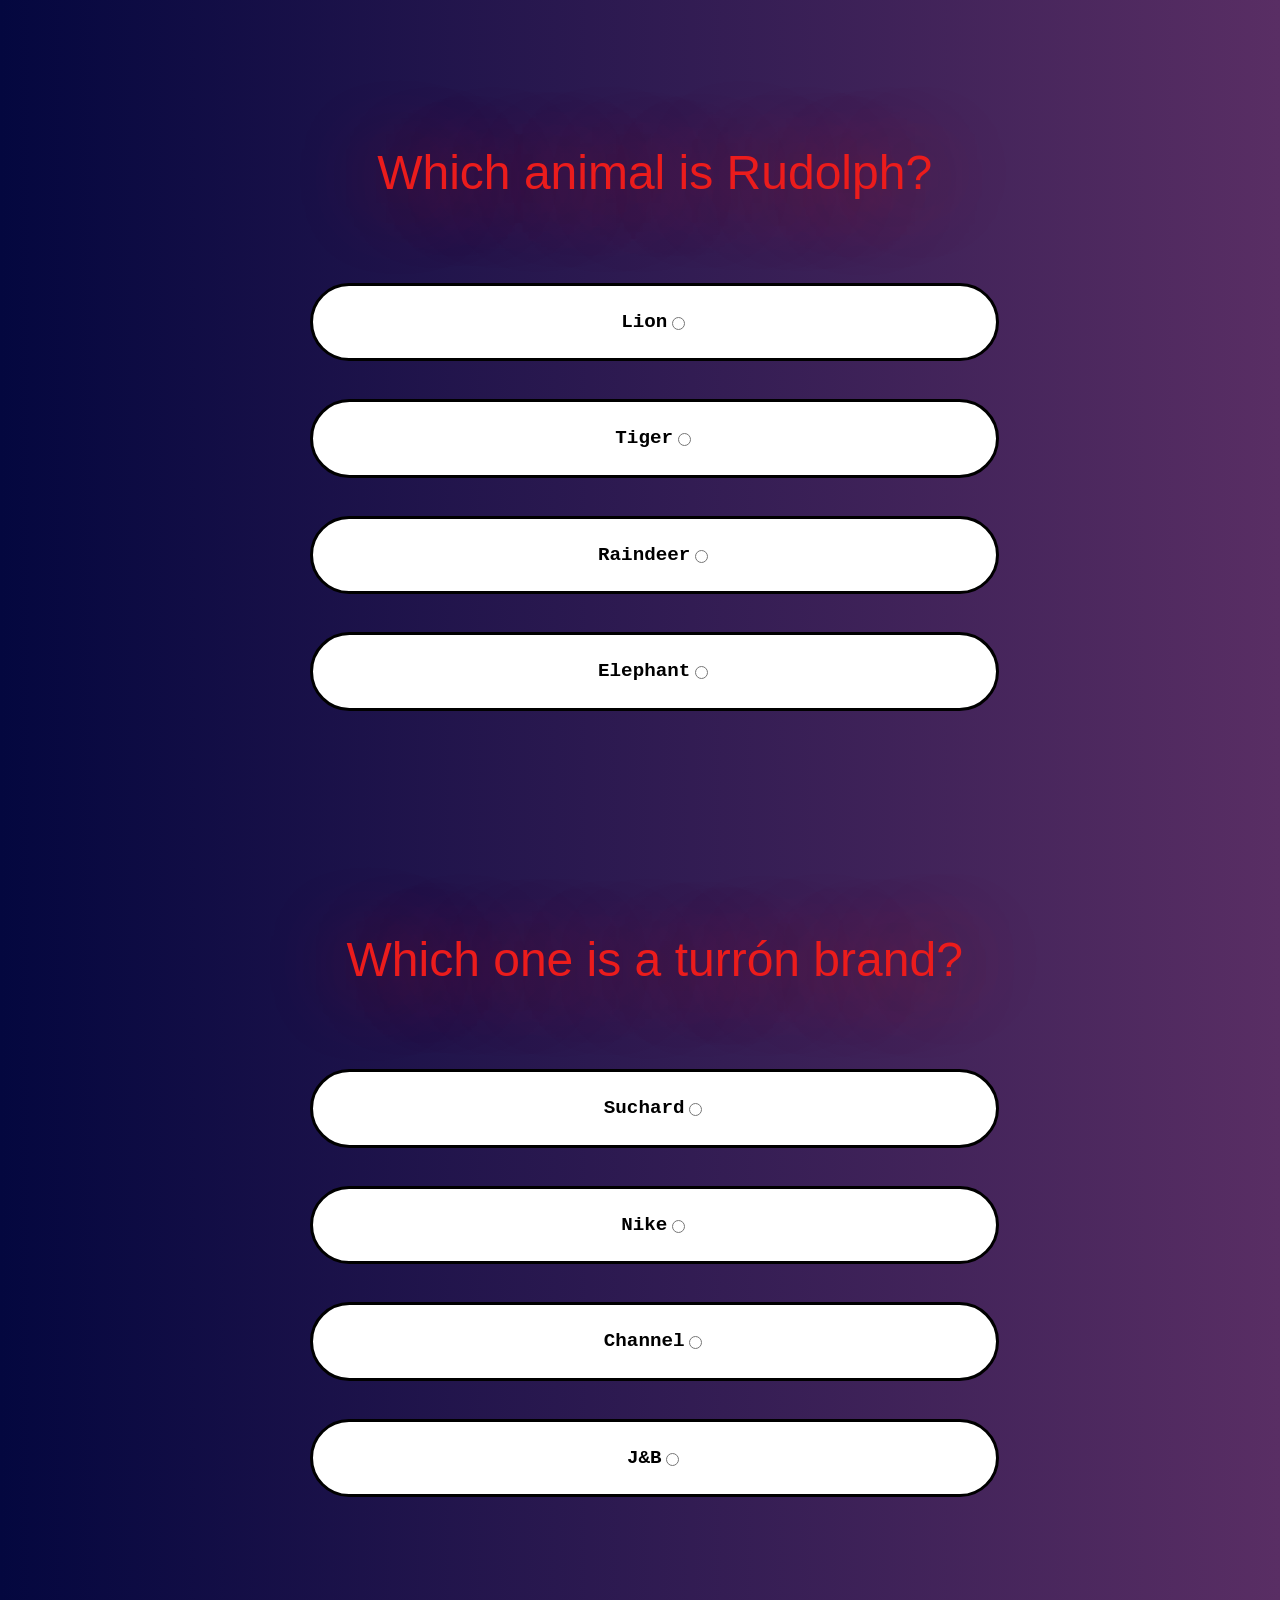
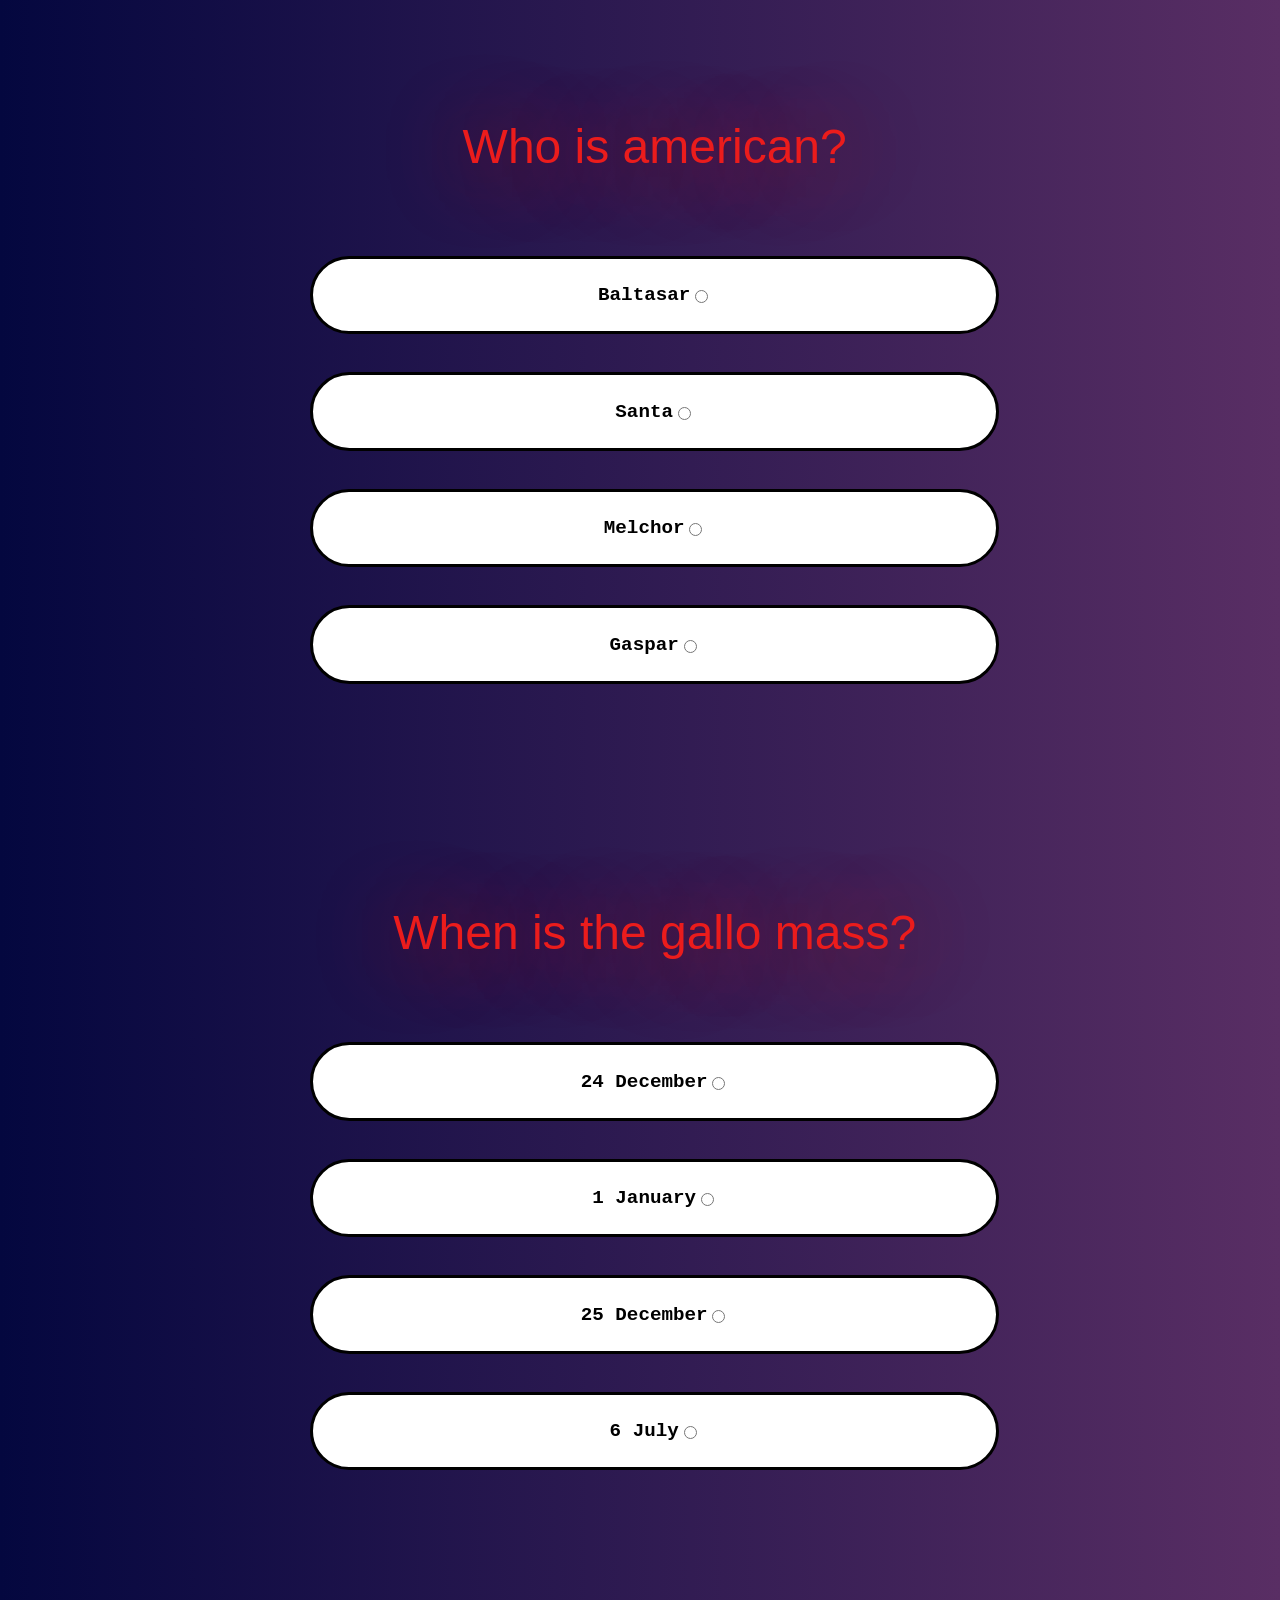
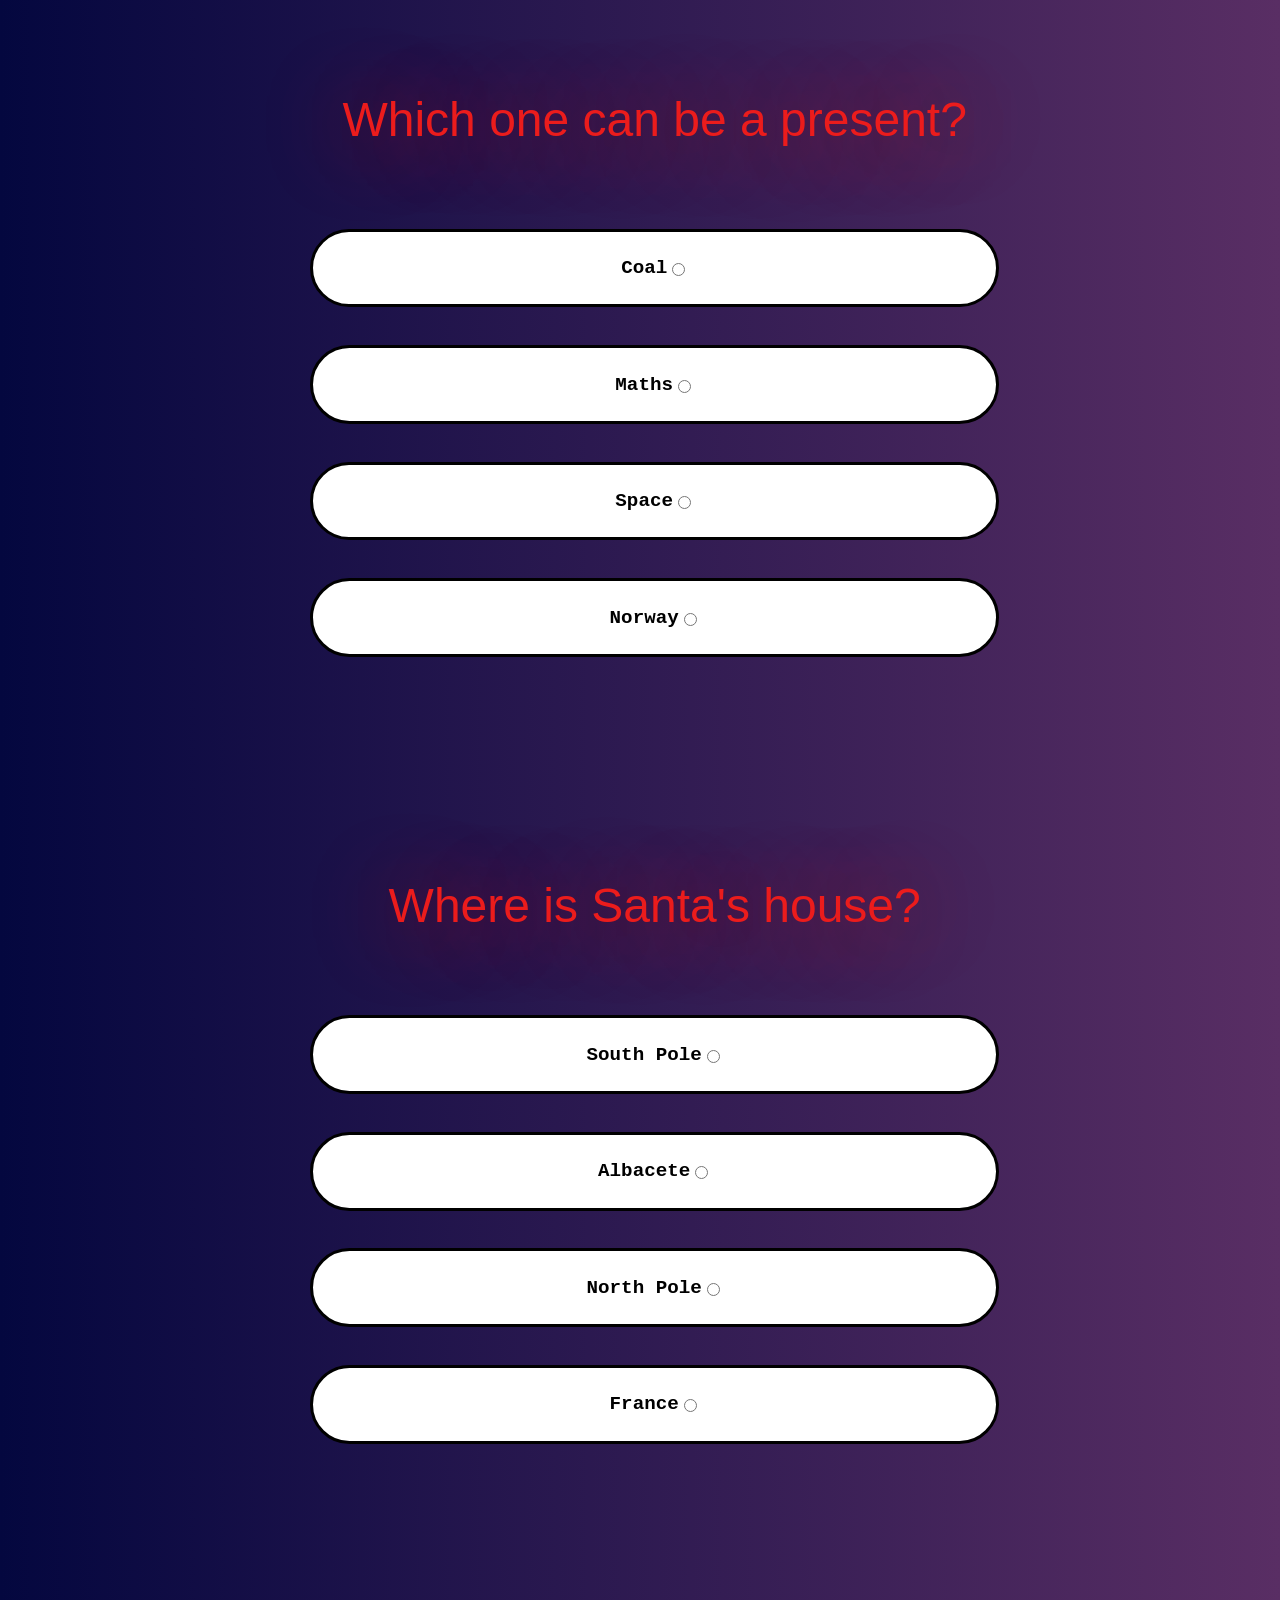
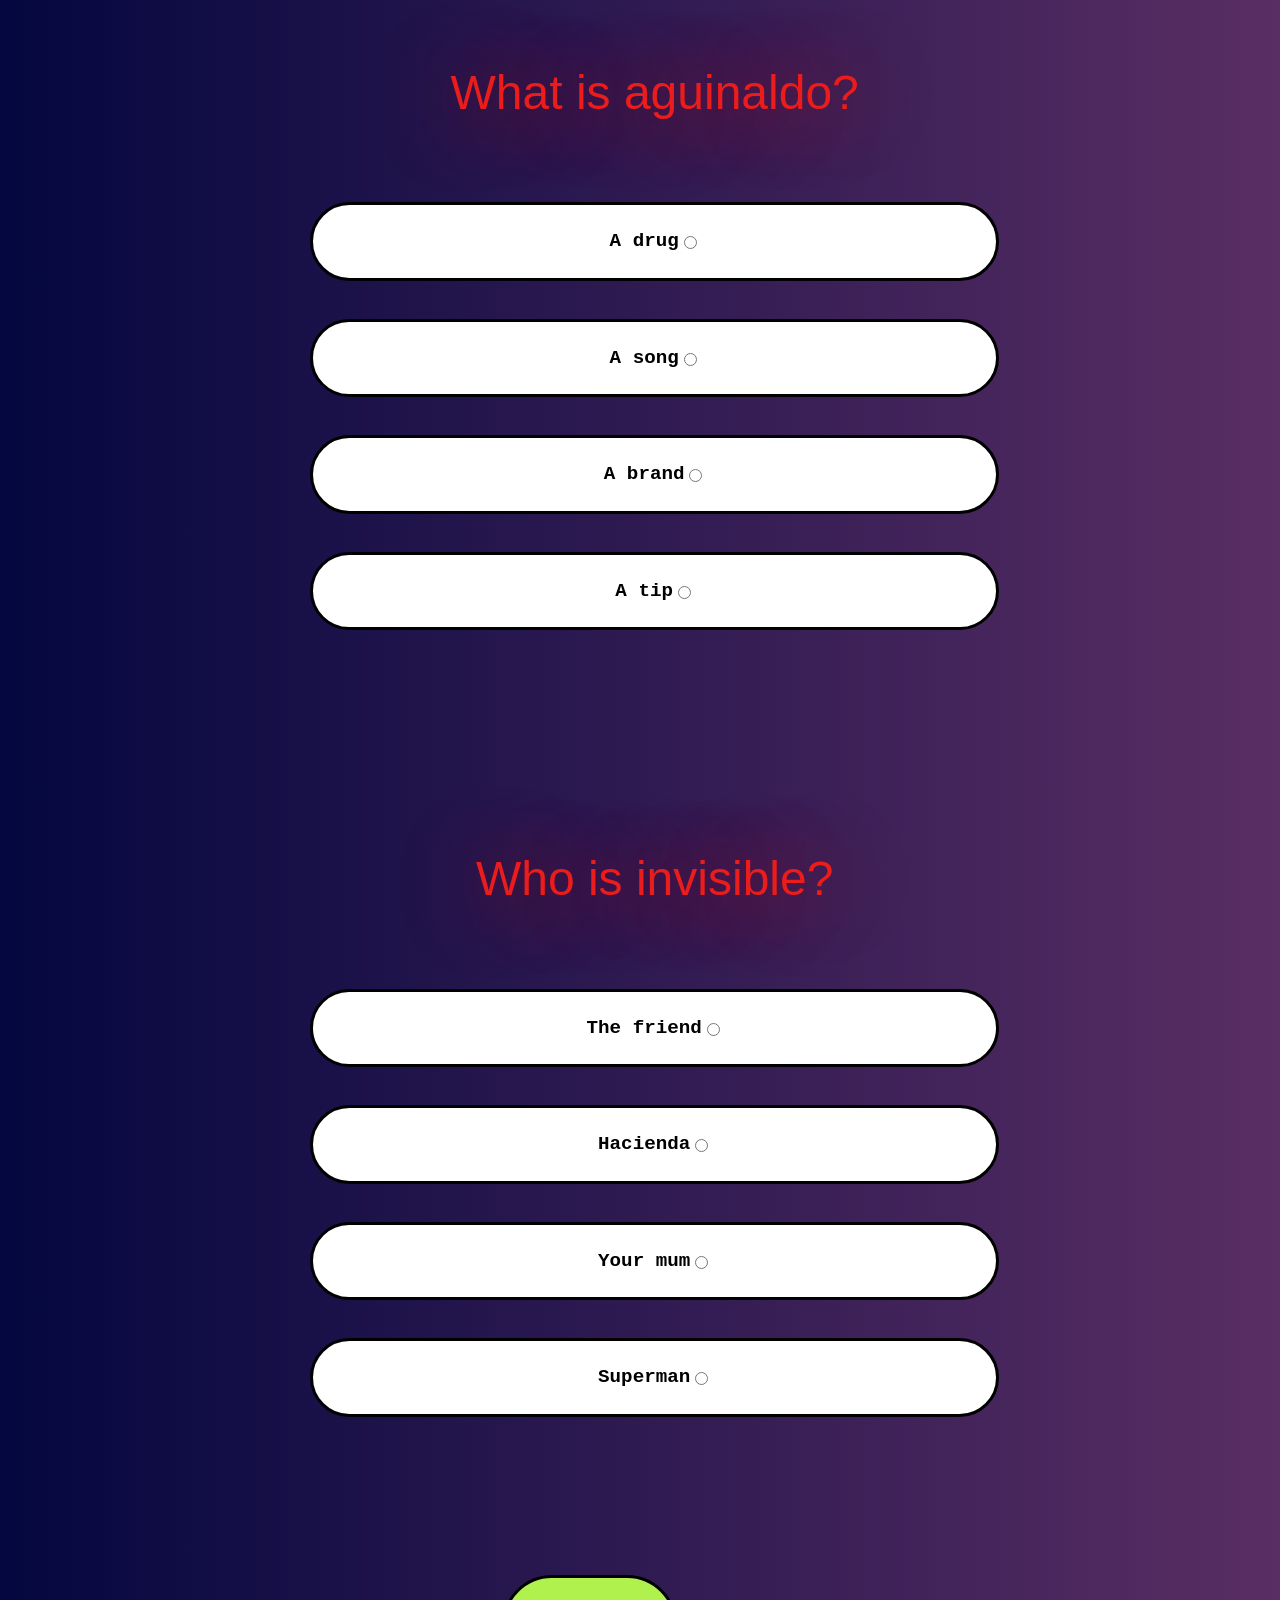
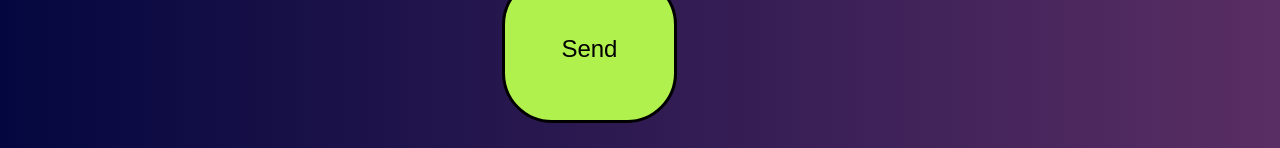
==== quiz.html @ fb2a3270 "Merge pull request #1 from Cesario87/develop Develop" ====
<!DOCTYPE html>
<html lang="en">

<head>
    <meta charset="UTF-8">
    <meta http-equiv="X-UA-Compatible" content="IE=edge">
    <meta name="viewport" content="width=device-width, initial-scale=1.0">
    <title>Quiz</title>
    <link rel="stylesheet" href="./styles.css">
</head>

<body id="backgroundQuiz">
    <main>
        <form id="formulario">
            <section id="preguntas"></section>
            <button type="submit" value="send">
                Send
            </button>
        </form>

    </main>

    <script src="./scripts.js"></script>
</body>

</html>
---- styles.css ----
/*INDEX*/
#backgroundLanding {
    background-image: linear-gradient(to right, rgb(4, 7, 63), rgb(89, 46, 100));
}

.landingTitle {
    text-align: center;
    margin-top: 10%;
    font-size: 180%;
    font-family: Impact, Haettenschweiler, 'Arial Narrow Bold', sans-serif;
    color: rgb(235, 28, 28);
    text-shadow: 0px 5px 80px rgb(197, 0, 0);
    margin: 30% 5% 10% 5%;
}

.optionsLanding {
    display: flex;
    flex-direction: column;
    align-items: center;
    flex-wrap: wrap;
    padding: 10%;
}

#linkLanding {
    display: flex;
    justify-content: center;
    align-items: center;

    margin-top: 1%;
    border: solid rgb(0, 0, 0);
    border-radius: 50px;
    background-color: white;
    padding: 4%;
    width: 80%;
    font-family: 'Courier New', Courier, monospace;
}

#linkLanding:hover {
    background-image: linear-gradient(to right, rgb(221, 0, 40), rgb(255, 255, 255));
}

a {
    text-decoration: none;
    color: rgb(0, 0, 0);
    font-size: 60%;
    font-weight: bold;
}

/*FIN INDEX*/

/*QUIZ*/

#backgroundQuiz {
    background-image: linear-gradient(to right, rgb(4, 7, 63), rgb(89, 46, 100));
}

main {
    margin: 10% 5%;
}

section {
    display: flex;
    flex-direction: column;
    align-items: center;
}

legend {
    font-size: 300%;
    margin: 0 auto;
    text-align: center;
    font-size: 300%;
    font-family: Impact, Haettenschweiler, 'Arial Narrow Bold', sans-serif;
    color: rgb(235, 28, 28);
    text-shadow: 0px 5px 80px rgb(197, 0, 0);
}

p {
    color: yellow;
    font-style: italic;
}

form {
    display: flex;
    flex-direction: column;
    align-items: center;
    justify-content: center;
    flex-wrap: wrap;
}

#preguntas {
    display: flex;
    flex-direction: column;
    align-items: center;
    flex-wrap: wrap;

    margin-top: 10%;
    margin-right: 10%;
}

fieldset {
    display: flex;
    flex-direction: column;
    align-items: center;
    margin-bottom: 12%;
    border: 0;
    padding: 10%;
    width: 90%;
    margin-top: 10%;
}

#respuestas {
    display: flex;
    justify-content: center;
    align-items: center;

    margin: 3% 0%;
    border: solid rgb(0, 0, 0);
    border-radius: 50px;
    background-color: white;
    padding: 4%;
    width: 80%;
    font-family: 'Courier New', Courier, monospace;
    font-size: 120%;
    
    font-weight: bolder;
    width: 100%;
}

label {
    cursor: pointer;
}

#respuestas:hover {
    background-image: linear-gradient(to right, rgb(221, 0, 40), rgb(255, 255, 255));
} 

input {
    /*appearance: none;*/
}

button {
    padding: 5%;
    font-size: 150%;
    background-color: rgb(176, 241, 78);
    border: solid rgb(0, 0, 0);
    border-radius: 50px;
}

@media screen and (min-width: 768px) and (max-width:1366px) {
    main {
        margin: 2% 1%;
        width: 90%;
    }

    #preguntas {
        display: flex;
        flex-direction: column;
        align-items: center;
        flex-wrap: wrap;

        margin-top: 5%;
        margin-right: 0%;
    }

    fieldset {
        display: flex;
        flex-direction: column;
        align-items: center;
        margin-bottom: 12%;
        border: 0;
        padding: 10%;
        width: 100%;
        margin-top: 10%;
    }
}
@media screen and (min-width: 1366px) {
    .landingTitle {
        text-align: center;
        margin-top: 10%;
        font-size: 180%;
        font-family: Impact, Haettenschweiler, 'Arial Narrow Bold', sans-serif;
        color: rgb(235, 28, 28);
        text-shadow: 0px 5px 80px rgb(197, 0, 0);
        margin: 10% 5% 1% 5%;
    }
    
    .optionsLanding {
        display: flex;
        flex-direction: column;
        align-items: center;
        flex-wrap: wrap;
        padding: 3%;
    }

    main {
        margin: 5% 0%;
    }

    #preguntas {
        display: flex;
        flex-direction: column;
        align-items: center;
        flex-wrap: wrap;
    
        margin-top: 0%;
        margin-right: 18%;
    }
    
    fieldset {
        display: flex;
        flex-direction: column;
        align-items: center;
        margin-bottom: 12%;
        border: 0;
        padding: 0%;
        width: 150%;
        margin-top: 0%;
    }
    
    #respuestas {
        font-size: 250%;  
    }
    }
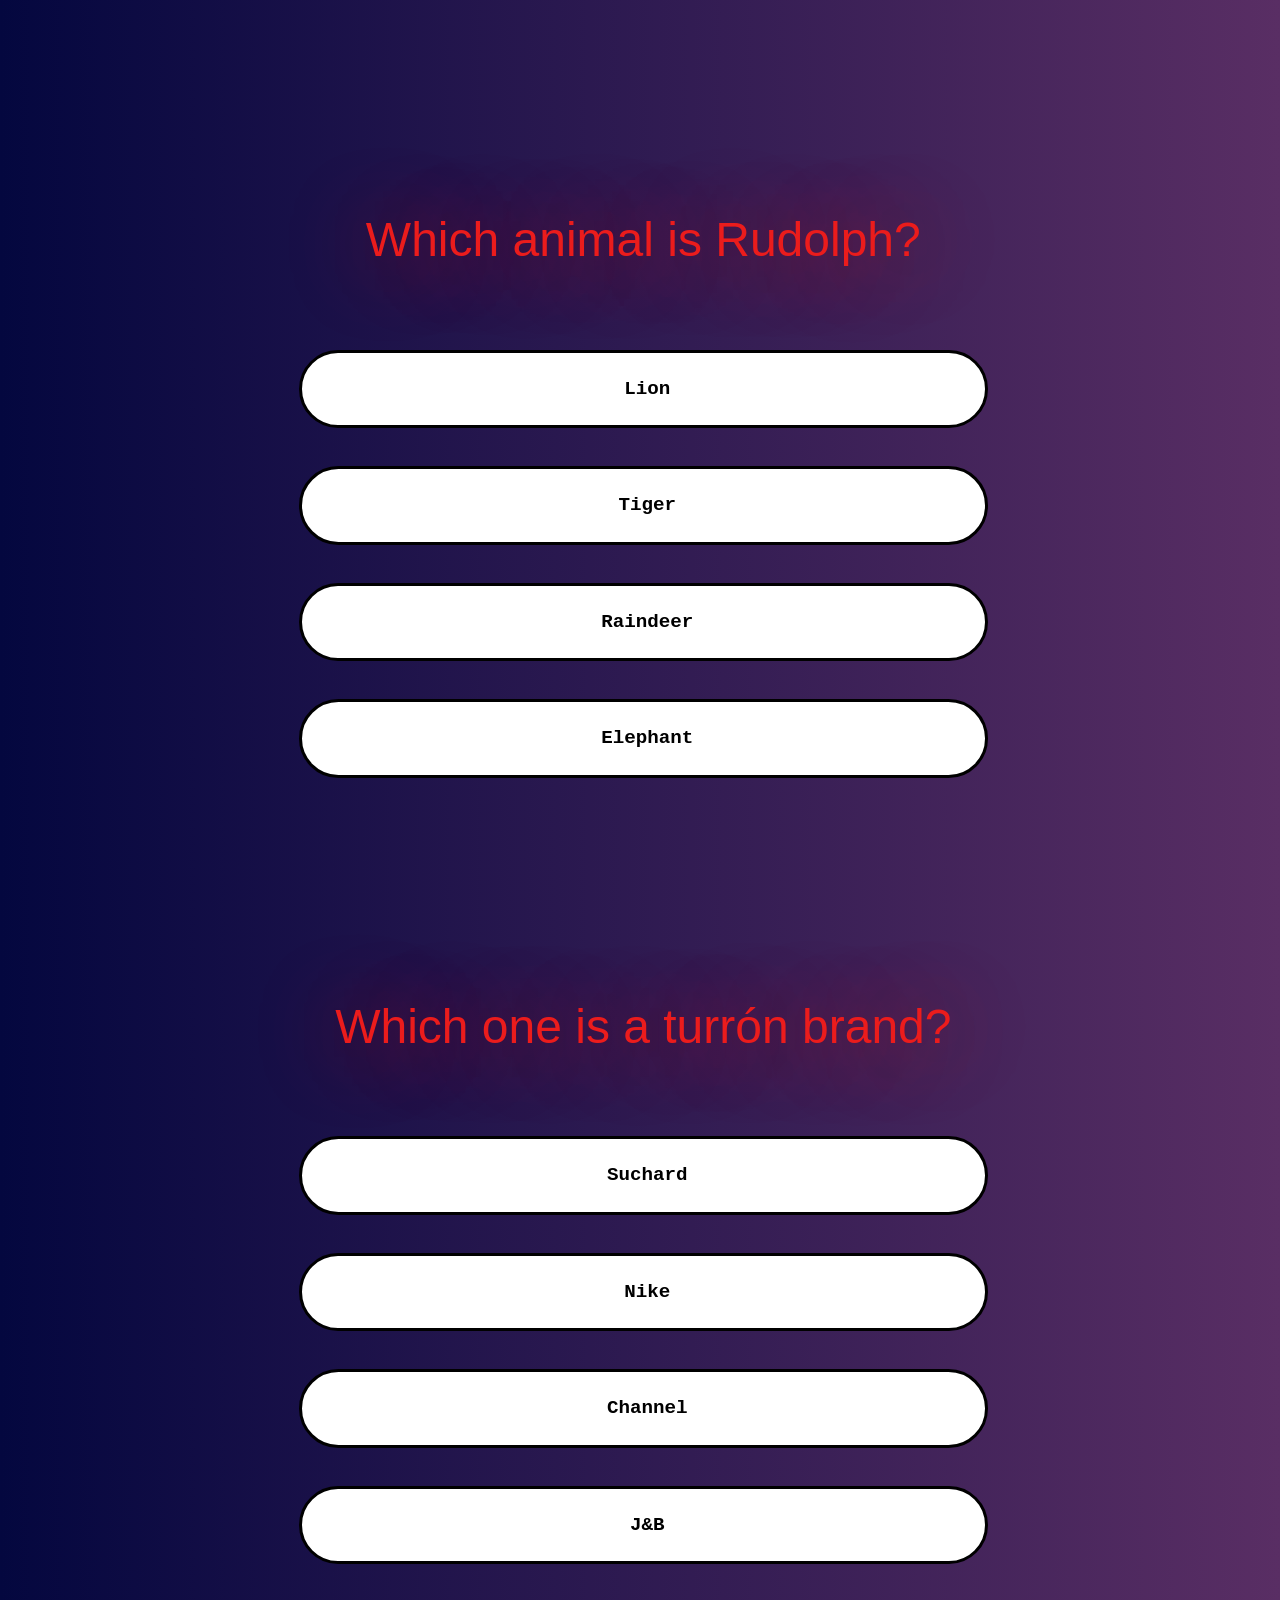
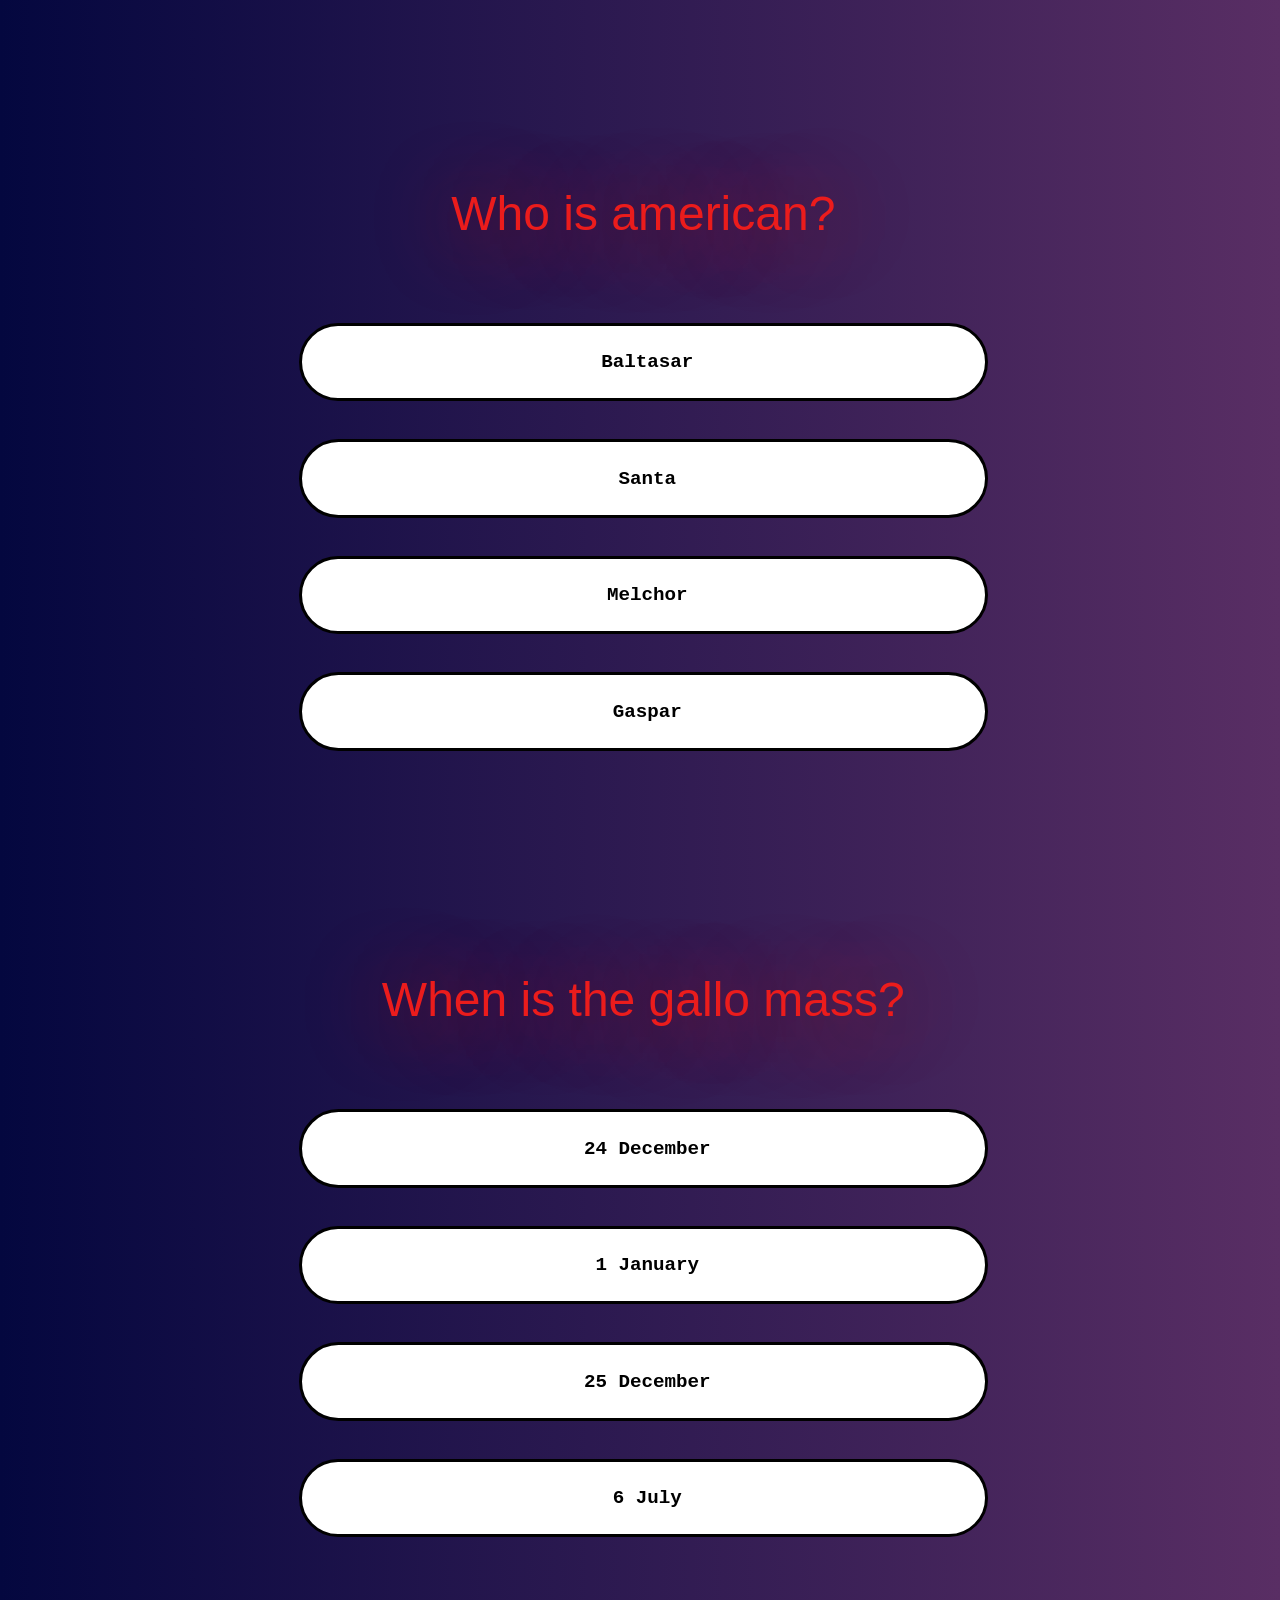
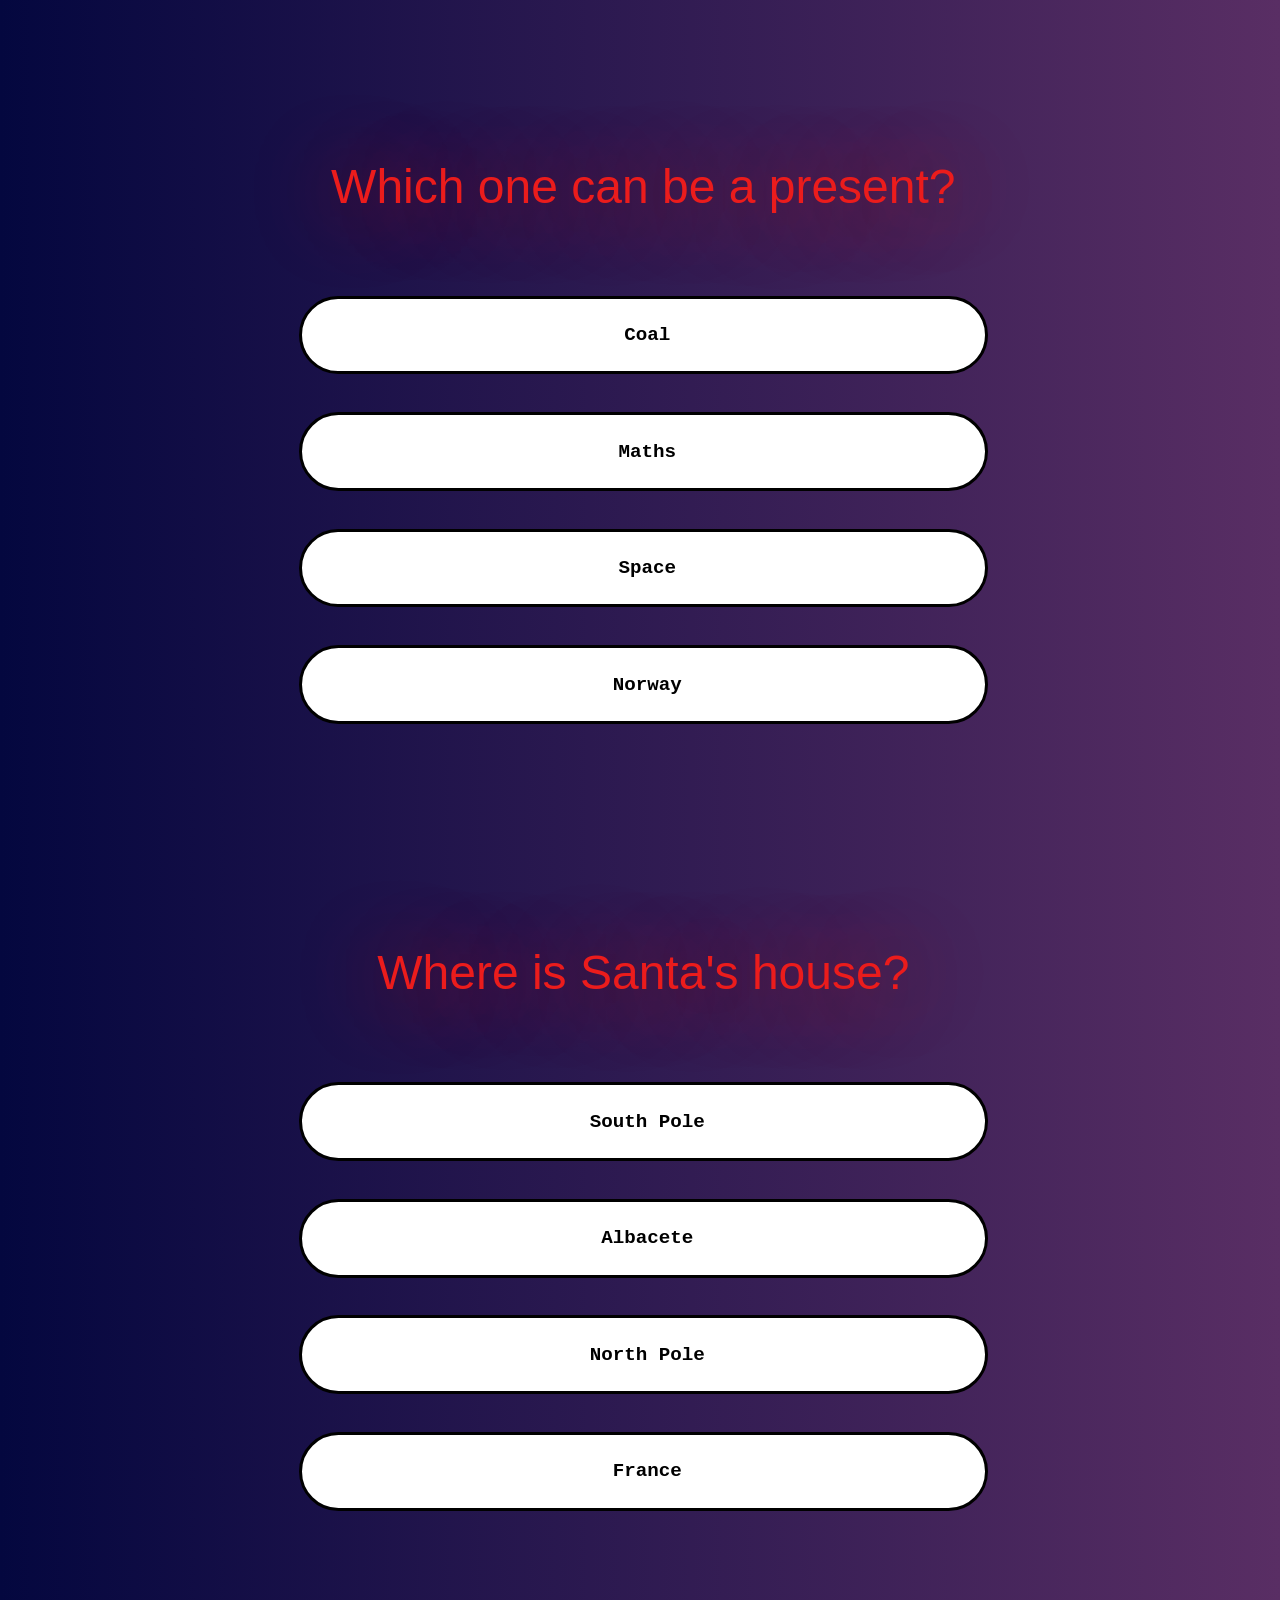
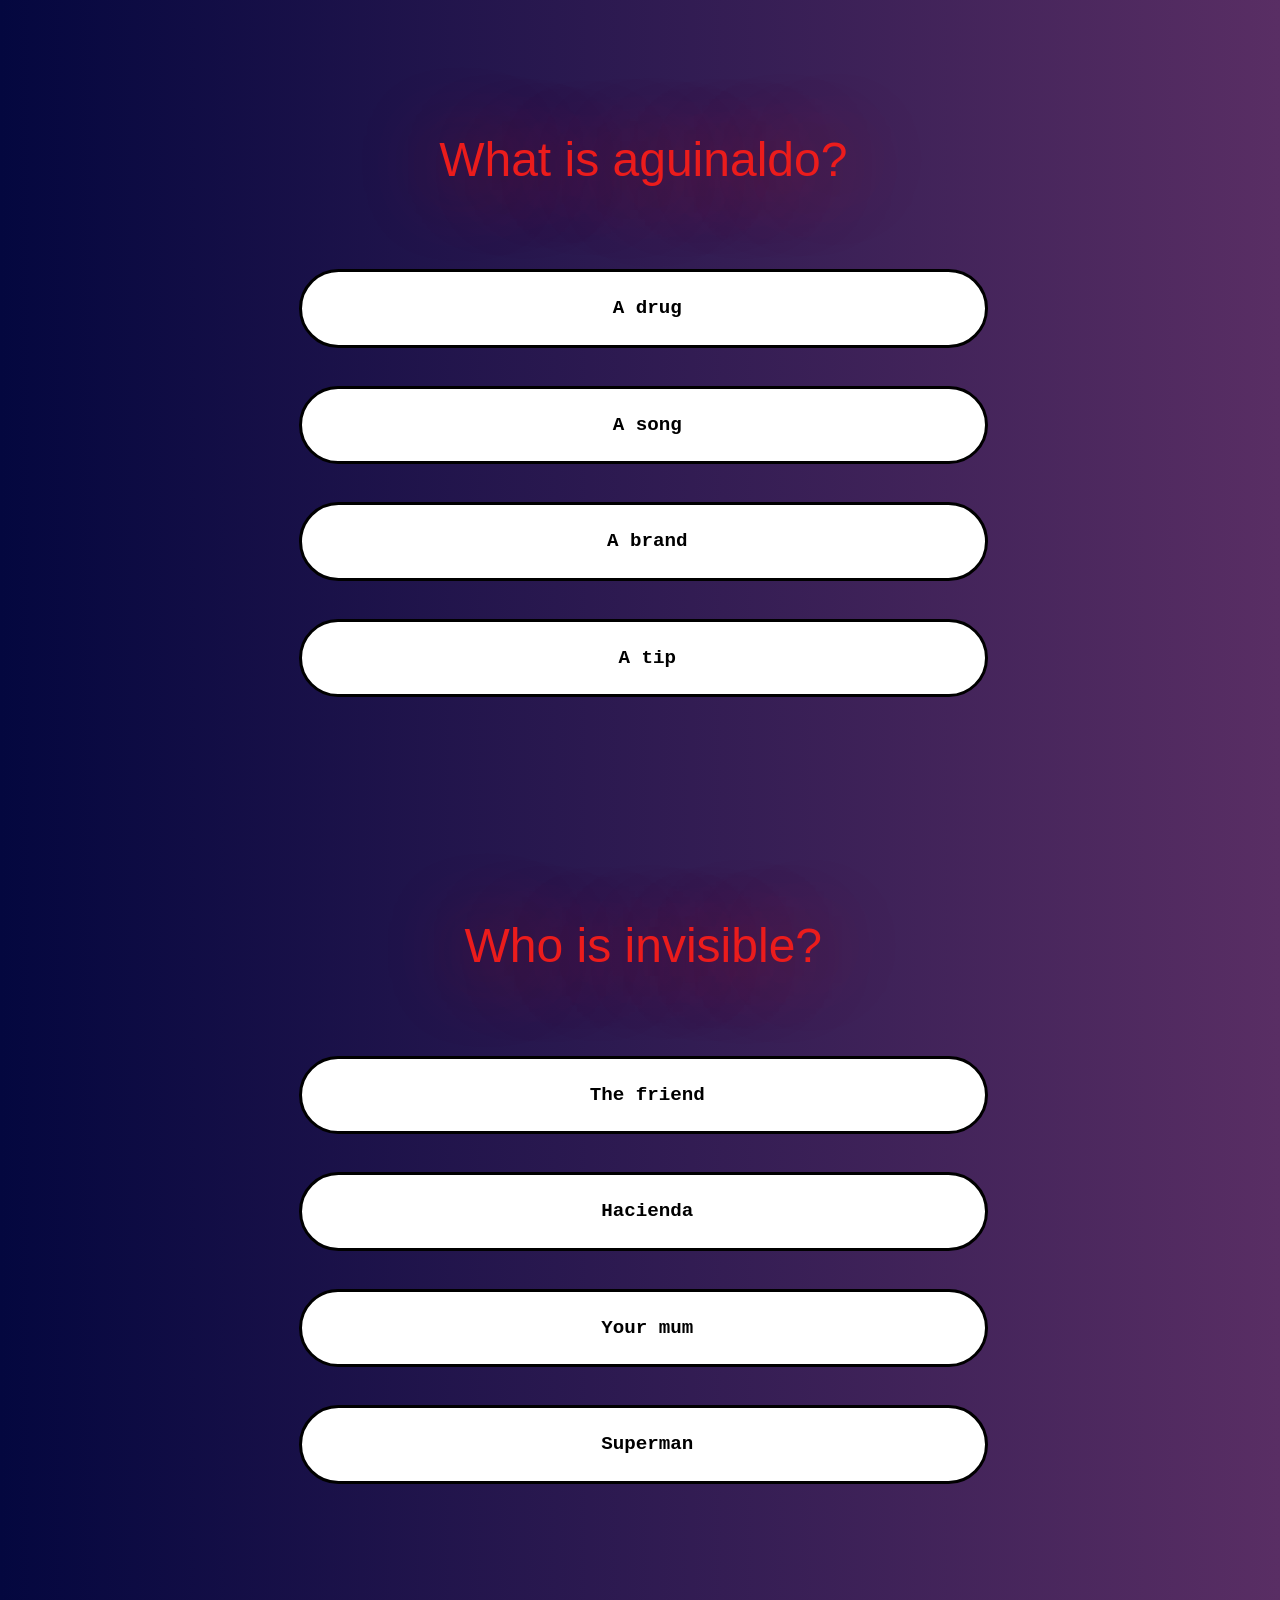
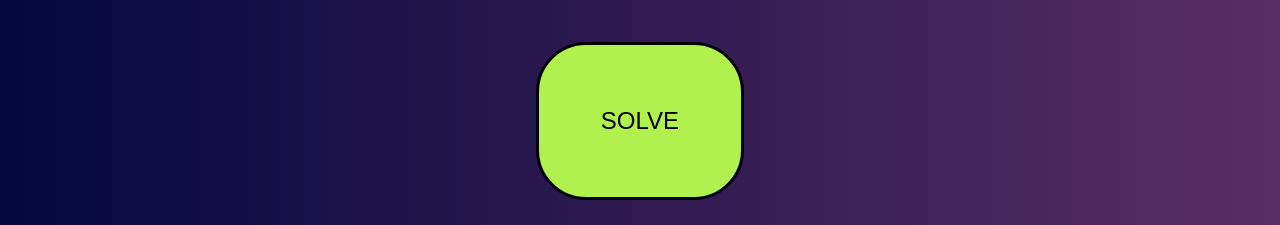
==== commit f1bb403b: "Merge pull request #2 from Cesario87/develop fixed" ====
--- a/quiz.html
+++ b/quiz.html
@@ -13,8 +13,9 @@
     <main>
         <form id="formulario">
             <section id="preguntas"></section>
+            <div id="marcador"></div>
             <button type="submit" value="send">
-                Send
+                SOLVE
             </button>
         </form>
 
--- a/styles.css
+++ b/styles.css
@@ -79,7 +79,7 @@
     font-style: italic;
 }
 
-form {
+#formulario {
     display: flex;
     flex-direction: column;
     align-items: center;
@@ -108,7 +108,7 @@
     margin-top: 10%;
 }
 
-#respuestas {
+.respuestas {
     display: flex;
     justify-content: center;
     align-items: center;
@@ -135,7 +135,14 @@
 } 
 
 input {
-    /*appearance: none;*/
+    appearance: none;
+}
+
+input:checked +label {
+    color: rgb(0, 0, 0);
+    text-shadow: 0px 2px 5px rgb(94, 94, 94);
+    font-size: larger;
+    font-style: italic;
 }
 
 button {
@@ -146,20 +153,24 @@
     border-radius: 50px;
 }
 
+button:hover {
+    cursor: pointer;
+}
+
+button:active {
+    background-color: #3e8e41;
+    box-shadow: 0 5px #666;
+    transform: translateY(4px);
+  }
+
+#marcador{
+    color: white;
+    font-size: xx-large;
+}
+
 @media screen and (min-width: 768px) and (max-width:1366px) {
     main {
         margin: 2% 1%;
-        width: 90%;
-    }
-
-    #preguntas {
-        display: flex;
-        flex-direction: column;
-        align-items: center;
-        flex-wrap: wrap;
-
-        margin-top: 5%;
-        margin-right: 0%;
     }
 
     fieldset {
@@ -172,24 +183,36 @@
         width: 100%;
         margin-top: 10%;
     }
+
+    .landingTitle {
+        text-align: center;
+        font-size: 150%;
+        font-family: Impact, Haettenschweiler, 'Arial Narrow Bold', sans-serif;
+        color: rgb(235, 28, 28);
+        text-shadow: 0px 5px 80px rgb(197, 0, 0);
+        margin: 5% 5% 1% 5%;
+        
+    }
 }
 @media screen and (min-width: 1366px) {
     .landingTitle {
         text-align: center;
-        margin-top: 10%;
-        font-size: 180%;
+        font-size: 150%;
         font-family: Impact, Haettenschweiler, 'Arial Narrow Bold', sans-serif;
         color: rgb(235, 28, 28);
         text-shadow: 0px 5px 80px rgb(197, 0, 0);
-        margin: 10% 5% 1% 5%;
+        margin: 5% 5% 1% 5%;
+        
     }
     
     .optionsLanding {
         display: flex;
         flex-direction: column;
         align-items: center;
-        flex-wrap: wrap;
-        padding: 3%;
+    }
+
+    #linkLanding{
+        padding: 2%;
     }
 
     main {
